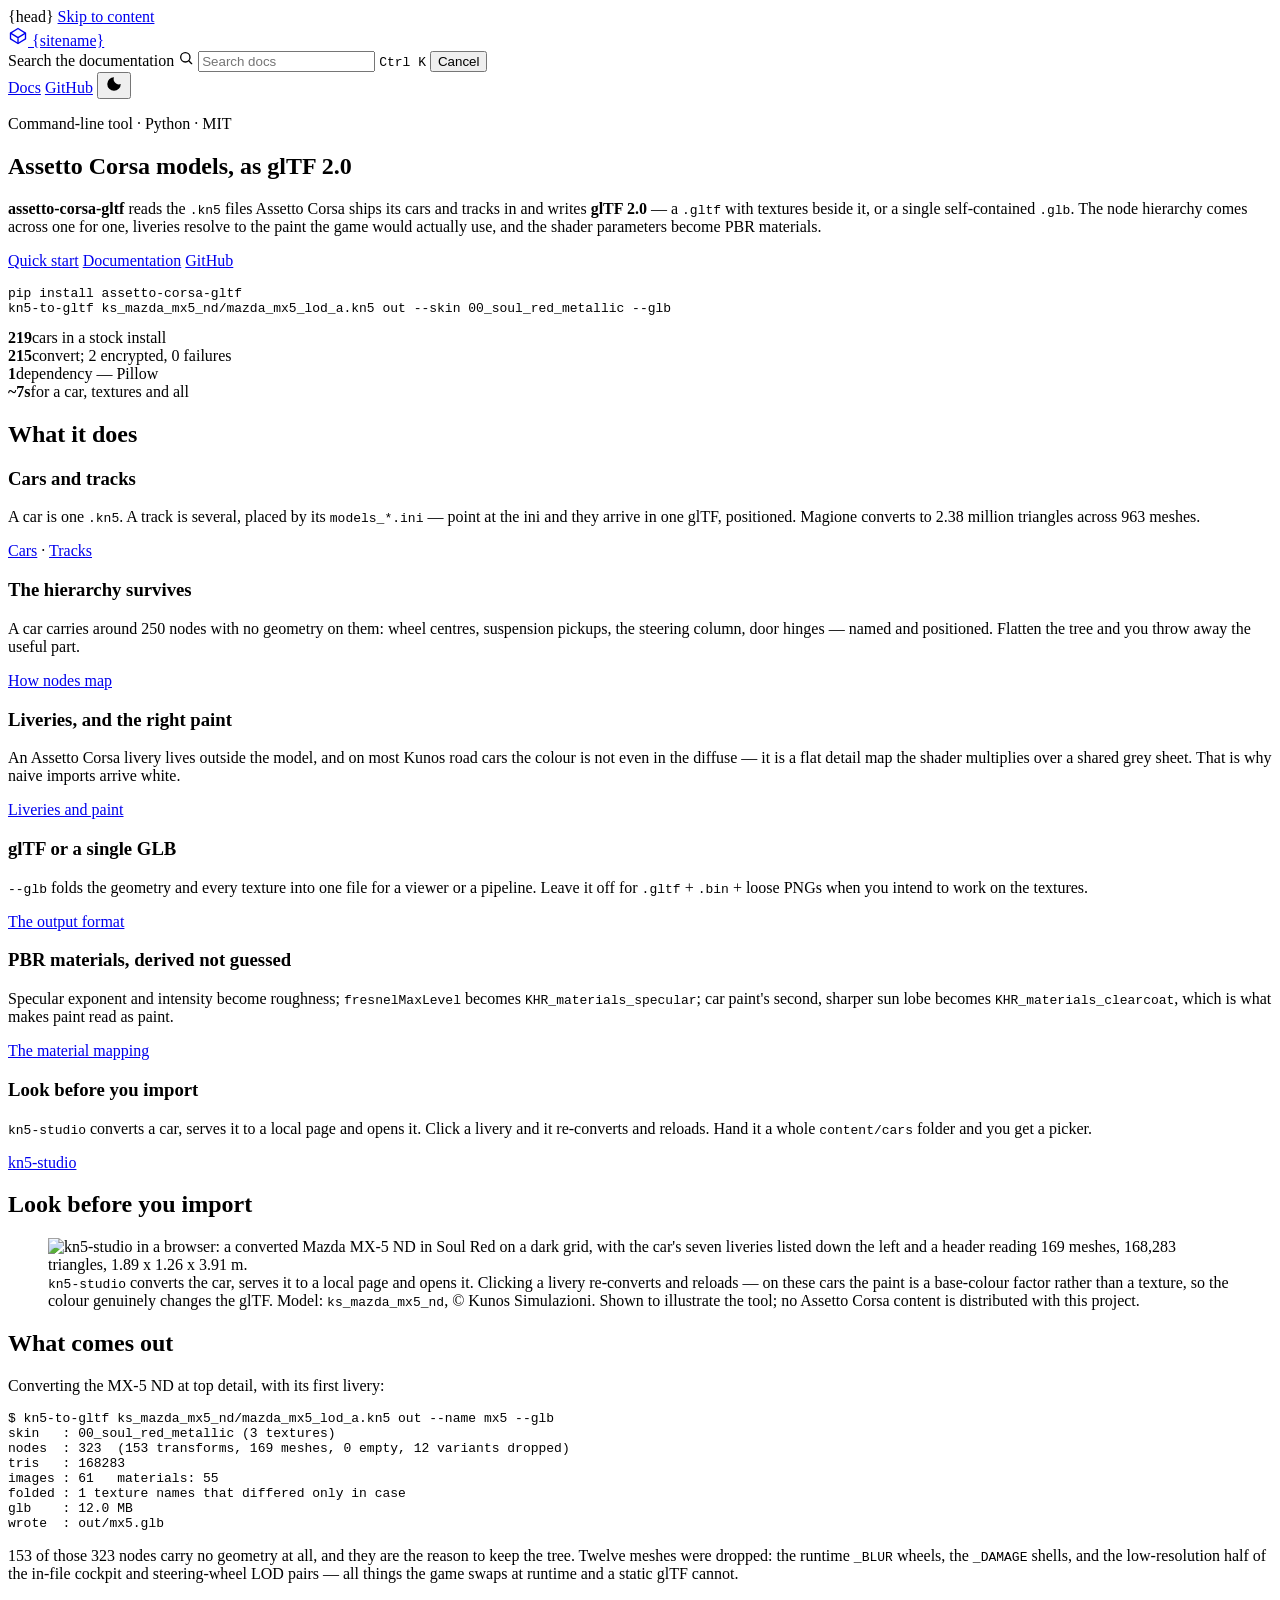
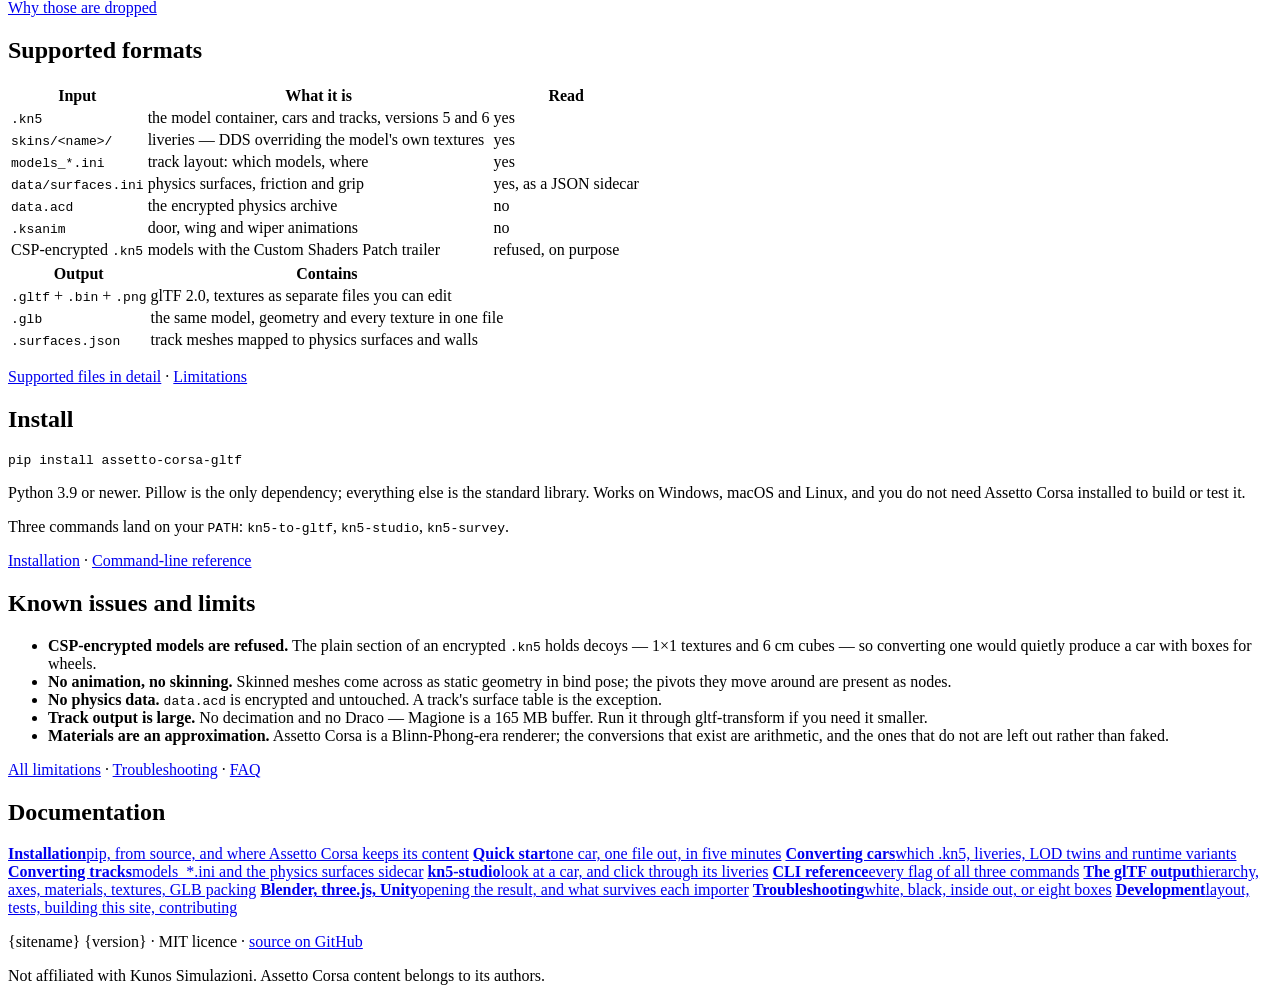
==== scripts/templates/home.html @ 8d21781a "Build the website from the Markdown scripts/build_site.py turns docs/*.md into a static site: one pa" ====
<!DOCTYPE html>
<html lang="en">
<head>
<meta charset="utf-8">
<meta name="viewport" content="width=device-width, initial-scale=1">
{head}
<link rel="icon" href="{assets}/favicon.svg" type="image/svg+xml">
<script>try{{var t=localStorage.getItem("acgltf-theme");if(t==="dark"||t==="light")document.documentElement.dataset.theme=t;}}catch(e){{}}</script>
<link rel="stylesheet" href="{assets}/style.css">
</head>
<body class="home" data-root="{root}">
<a class="skip" href="#content">Skip to content</a>

<header class="top">
  <a class="brand" href="{root}">
    <svg width="20" height="20" viewBox="0 0 24 24" aria-hidden="true" focusable="false">
      <path d="M3 8.5 12 3l9 5.5v7L12 21l-9-5.5z" fill="none" stroke="currentColor" stroke-width="1.6" stroke-linejoin="round"/>
      <path d="M3 8.5 12 14l9-5.5M12 14v7" fill="none" stroke="currentColor" stroke-width="1.6" stroke-linejoin="round"/>
    </svg>
    <span>{sitename}</span>
  </a>

  <form class="search" role="search" autocomplete="off" onsubmit="return false">
    <label class="sr-only" for="q">Search the documentation</label>
    <svg class="search-icon" width="16" height="16" viewBox="0 0 24 24" aria-hidden="true" focusable="false">
      <circle cx="11" cy="11" r="7" fill="none" stroke="currentColor" stroke-width="2"/>
      <path d="m16.5 16.5 4 4" fill="none" stroke="currentColor" stroke-width="2" stroke-linecap="round"/>
    </svg>
    <input id="q" type="search" placeholder="Search docs" aria-label="Search the documentation"
           role="combobox" aria-expanded="false" aria-controls="results" aria-autocomplete="list"
           spellcheck="false">
    <kbd class="hint" aria-hidden="true">Ctrl K</kbd>
    <button type="button" class="search-close" aria-label="Close search">Cancel</button>
    <div id="results" class="results" role="listbox" aria-label="Search results" hidden></div>
  </form>

  <nav class="top-links" aria-label="Site">
    <a href="{root}docs/">Docs</a>
    <a href="{repo}" rel="noopener">GitHub</a>
    <button type="button" class="theme" aria-label="Switch colour theme" title="Switch colour theme">
      <svg width="18" height="18" viewBox="0 0 24 24" aria-hidden="true" focusable="false">
        <path d="M12 3a9 9 0 1 0 9 9 7 7 0 0 1-9-9z" fill="currentColor"/>
      </svg>
    </button>
  </nav>
</header>

<main id="content">

<section class="hero">
  <p class="eyebrow">Command-line tool &middot; Python &middot; MIT</p>
  <h1>Assetto Corsa models, as glTF&nbsp;2.0</h1>
  <p class="lede">
    <strong>assetto-corsa-gltf</strong> reads the <code>.kn5</code> files Assetto Corsa
    ships its cars and tracks in and writes <strong>glTF 2.0</strong> — a <code>.gltf</code>
    with textures beside it, or a single self-contained <code>.glb</code>.
    The node hierarchy comes across one for one, liveries resolve to the paint the
    game would actually use, and the shader parameters become PBR materials.
  </p>
  <p class="cta">
    <a class="button primary" href="{root}docs/quick-start/">Quick start</a>
    <a class="button" href="{root}docs/">Documentation</a>
    <a class="button ghost" href="{repo}" rel="noopener">GitHub</a>
  </p>
  <pre class="hero-code"><code>pip install assetto-corsa-gltf
kn5-to-gltf ks_mazda_mx5_nd/mazda_mx5_lod_a.kn5 out --skin 00_soul_red_metallic --glb</code></pre>
</section>

<section class="strip" aria-label="At a glance">
  <div><b>219</b><span>cars in a stock install</span></div>
  <div><b>215</b><span>convert; 2 encrypted, 0 failures</span></div>
  <div><b>1</b><span>dependency — Pillow</span></div>
  <div><b>~7s</b><span>for a car, textures and all</span></div>
</section>

<section class="band">
  <h2>What it does</h2>
  <div class="cards">
    <article>
      <h3>Cars and tracks</h3>
      <p>A car is one <code>.kn5</code>. A track is several, placed by its
         <code>models_*.ini</code> — point at the ini and they arrive in one glTF,
         positioned. Magione converts to 2.38&nbsp;million triangles across 963 meshes.</p>
      <p><a href="{root}docs/cars/">Cars</a> · <a href="{root}docs/tracks/">Tracks</a></p>
    </article>
    <article>
      <h3>The hierarchy survives</h3>
      <p>A car carries around 250 nodes with no geometry on them: wheel centres,
         suspension pickups, the steering column, door hinges — named and positioned.
         Flatten the tree and you throw away the useful part.</p>
      <p><a href="{root}docs/output/#the-node-hierarchy">How nodes map</a></p>
    </article>
    <article>
      <h3>Liveries, and the right paint</h3>
      <p>An Assetto Corsa livery lives outside the model, and on most Kunos road cars the
         colour is not even in the diffuse — it is a flat detail map the shader multiplies
         over a shared grey sheet. That is why naive imports arrive white.</p>
      <p><a href="{root}docs/cars/#liveries-and-paint">Liveries and paint</a></p>
    </article>
    <article>
      <h3>glTF or a single GLB</h3>
      <p><code>--glb</code> folds the geometry and every texture into one file for a viewer
         or a pipeline. Leave it off for <code>.gltf</code> + <code>.bin</code> + loose PNGs
         when you intend to work on the textures.</p>
      <p><a href="{root}docs/output/">The output format</a></p>
    </article>
    <article>
      <h3>PBR materials, derived not guessed</h3>
      <p>Specular exponent and intensity become roughness; <code>fresnelMaxLevel</code> becomes
         <code>KHR_materials_specular</code>; car paint's second, sharper sun lobe becomes
         <code>KHR_materials_clearcoat</code>, which is what makes paint read as paint.</p>
      <p><a href="{root}docs/output/#materials">The material mapping</a></p>
    </article>
    <article>
      <h3>Look before you import</h3>
      <p><code>kn5-studio</code> converts a car, serves it to a local page and opens it.
         Click a livery and it re-converts and reloads. Hand it a whole
         <code>content/cars</code> folder and you get a picker.</p>
      <p><a href="{root}docs/preview/">kn5-studio</a></p>
    </article>
  </div>
</section>

<section class="band">
  <h2>Look before you import</h2>
  <figure class="shot">
    <img src="{assets}/kn5-studio.png" width="1200" height="754" loading="lazy"
         alt="kn5-studio in a browser: a converted Mazda MX-5 ND in Soul Red on a dark
              grid, with the car's seven liveries listed down the left and a header
              reading 169 meshes, 168,283 triangles, 1.89 x 1.26 x 3.91 m.">
    <figcaption>
      <code>kn5-studio</code> converts the car, serves it to a local page and opens it.
      Clicking a livery re-converts and reloads &mdash; on these cars the paint is a
      base-colour factor rather than a texture, so the colour genuinely changes the glTF.
      <span class="attr">Model: <code>ks_mazda_mx5_nd</code>, &copy; Kunos Simulazioni.
      Shown to illustrate the tool; no Assetto Corsa content is distributed with this
      project.</span>
    </figcaption>
  </figure>
</section>

<section class="band">
  <h2>What comes out</h2>
  <p>Converting the MX-5 ND at top detail, with its first livery:</p>
  <pre class="terminal"><code>$ kn5-to-gltf ks_mazda_mx5_nd/mazda_mx5_lod_a.kn5 out --name mx5 --glb
skin   : 00_soul_red_metallic (3 textures)
nodes  : 323  (153 transforms, 169 meshes, 0 empty, 12 variants dropped)
tris   : 168283
images : 61   materials: 55
folded : 1 texture names that differed only in case
glb    : 12.0 MB
wrote  : out/mx5.glb</code></pre>
  <p>153 of those 323 nodes carry no geometry at all, and they are the reason to keep
     the tree. Twelve meshes were dropped: the runtime <code>_BLUR</code> wheels, the
     <code>_DAMAGE</code> shells, and the low-resolution half of the in-file cockpit and
     steering-wheel LOD pairs — all things the game swaps at runtime and a static glTF
     cannot.</p>
  <p><a href="{root}docs/cars/#lod-twins-and-runtime-variants">Why those are dropped</a></p>
</section>

<section class="band">
  <h2>Supported formats</h2>
  <table class="formats">
    <thead><tr><th>Input</th><th>What it is</th><th>Read</th></tr></thead>
    <tbody>
      <tr><td><code>.kn5</code></td><td>the model container, cars and tracks, versions 5 and 6</td><td>yes</td></tr>
      <tr><td><code>skins/&lt;name&gt;/</code></td><td>liveries — DDS overriding the model's own textures</td><td>yes</td></tr>
      <tr><td><code>models_*.ini</code></td><td>track layout: which models, where</td><td>yes</td></tr>
      <tr><td><code>data/surfaces.ini</code></td><td>physics surfaces, friction and grip</td><td>yes, as a JSON sidecar</td></tr>
      <tr><td><code>data.acd</code></td><td>the encrypted physics archive</td><td>no</td></tr>
      <tr><td><code>.ksanim</code></td><td>door, wing and wiper animations</td><td>no</td></tr>
      <tr><td>CSP-encrypted <code>.kn5</code></td><td>models with the Custom Shaders Patch trailer</td><td>refused, on purpose</td></tr>
    </tbody>
  </table>
  <table class="formats">
    <thead><tr><th>Output</th><th>Contains</th></tr></thead>
    <tbody>
      <tr><td><code>.gltf</code> + <code>.bin</code> + <code>.png</code></td><td>glTF 2.0, textures as separate files you can edit</td></tr>
      <tr><td><code>.glb</code></td><td>the same model, geometry and every texture in one file</td></tr>
      <tr><td><code>.surfaces.json</code></td><td>track meshes mapped to physics surfaces and walls</td></tr>
    </tbody>
  </table>
  <p><a href="{root}docs/supported-files/">Supported files in detail</a> ·
     <a href="{root}docs/limitations/">Limitations</a></p>
</section>

<section class="band">
  <h2>Install</h2>
  <pre class="terminal"><code>pip install assetto-corsa-gltf</code></pre>
  <p>Python 3.9 or newer. Pillow is the only dependency; everything else is the standard
     library. Works on Windows, macOS and Linux, and you do not need Assetto Corsa
     installed to build or test it.</p>
  <p>Three commands land on your <code>PATH</code>:
     <code>kn5-to-gltf</code>, <code>kn5-studio</code>, <code>kn5-survey</code>.</p>
  <p><a href="{root}docs/installation/">Installation</a> ·
     <a href="{root}docs/cli/">Command-line reference</a></p>
</section>

<section class="band">
  <h2>Known issues and limits</h2>
  <ul class="limits">
    <li><b>CSP-encrypted models are refused.</b> The plain section of an encrypted
        <code>.kn5</code> holds decoys — 1×1 textures and 6&nbsp;cm cubes — so converting one
        would quietly produce a car with boxes for wheels.</li>
    <li><b>No animation, no skinning.</b> Skinned meshes come across as static geometry in
        bind pose; the pivots they move around are present as nodes.</li>
    <li><b>No physics data.</b> <code>data.acd</code> is encrypted and untouched. A track's
        surface table is the exception.</li>
    <li><b>Track output is large.</b> No decimation and no Draco — Magione is a 165&nbsp;MB
        buffer. Run it through gltf-transform if you need it smaller.</li>
    <li><b>Materials are an approximation.</b> Assetto Corsa is a Blinn-Phong-era renderer;
        the conversions that exist are arithmetic, and the ones that do not are left out
        rather than faked.</li>
  </ul>
  <p><a href="{root}docs/limitations/">All limitations</a> ·
     <a href="{root}docs/troubleshooting/">Troubleshooting</a> ·
     <a href="{root}docs/faq/">FAQ</a></p>
</section>

<section class="band">
  <h2>Documentation</h2>
  <div class="doclinks">
    <a href="{root}docs/installation/"><b>Installation</b><span>pip, from source, and where Assetto Corsa keeps its content</span></a>
    <a href="{root}docs/quick-start/"><b>Quick start</b><span>one car, one file out, in five minutes</span></a>
    <a href="{root}docs/cars/"><b>Converting cars</b><span>which .kn5, liveries, LOD twins and runtime variants</span></a>
    <a href="{root}docs/tracks/"><b>Converting tracks</b><span>models_*.ini and the physics surfaces sidecar</span></a>
    <a href="{root}docs/preview/"><b>kn5-studio</b><span>look at a car, and click through its liveries</span></a>
    <a href="{root}docs/cli/"><b>CLI reference</b><span>every flag of all three commands</span></a>
    <a href="{root}docs/output/"><b>The glTF output</b><span>hierarchy, axes, materials, textures, GLB packing</span></a>
    <a href="{root}docs/workflow/"><b>Blender, three.js, Unity</b><span>opening the result, and what survives each importer</span></a>
    <a href="{root}docs/troubleshooting/"><b>Troubleshooting</b><span>white, black, inside out, or eight boxes</span></a>
    <a href="{root}docs/development/"><b>Development</b><span>layout, tests, building this site, contributing</span></a>
  </div>
</section>

</main>

<footer class="foot">
  <p>{sitename} {version} &middot; MIT licence &middot; <a href="{repo}" rel="noopener">source on GitHub</a></p>
  <p class="small">Not affiliated with Kunos Simulazioni. Assetto Corsa content belongs to its authors.</p>
</footer>

<script src="{assets}/site.js" defer></script>
<script src="{assets}/search.js" defer></script>
</body>
</html>
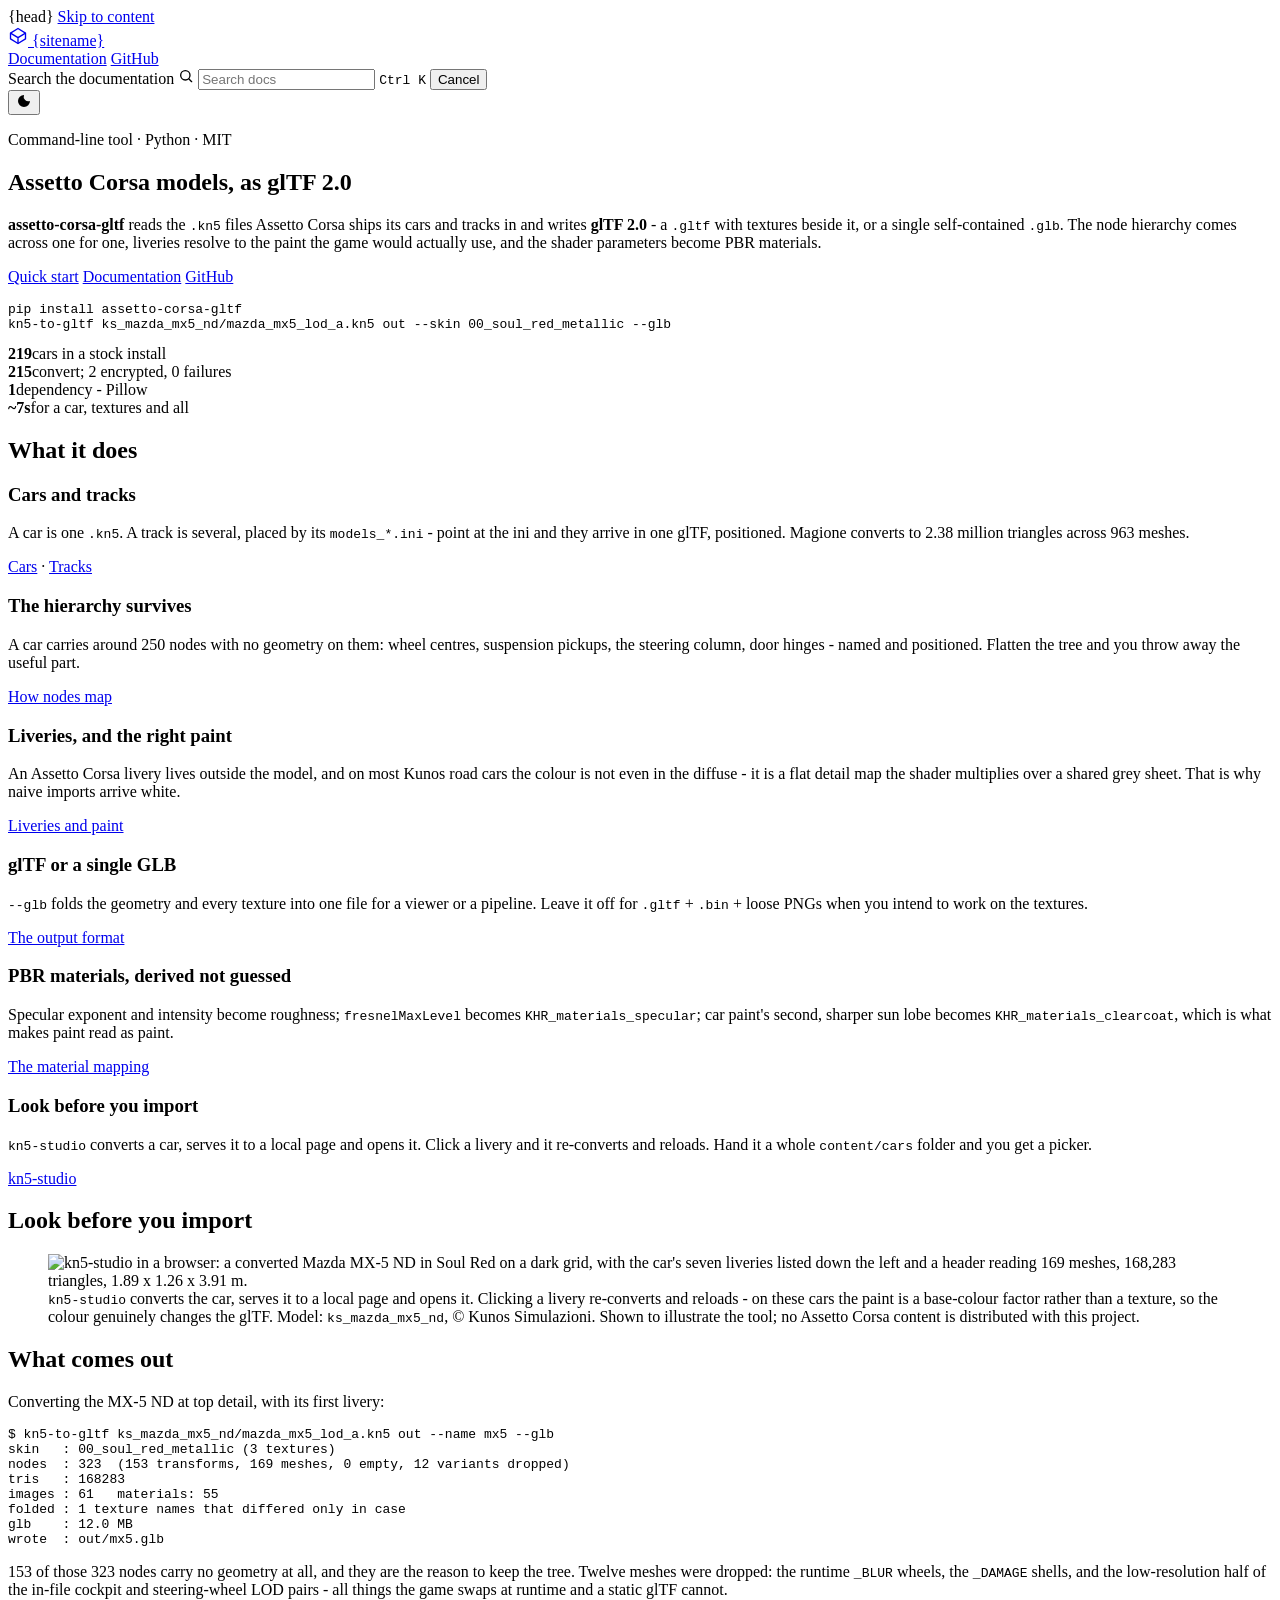
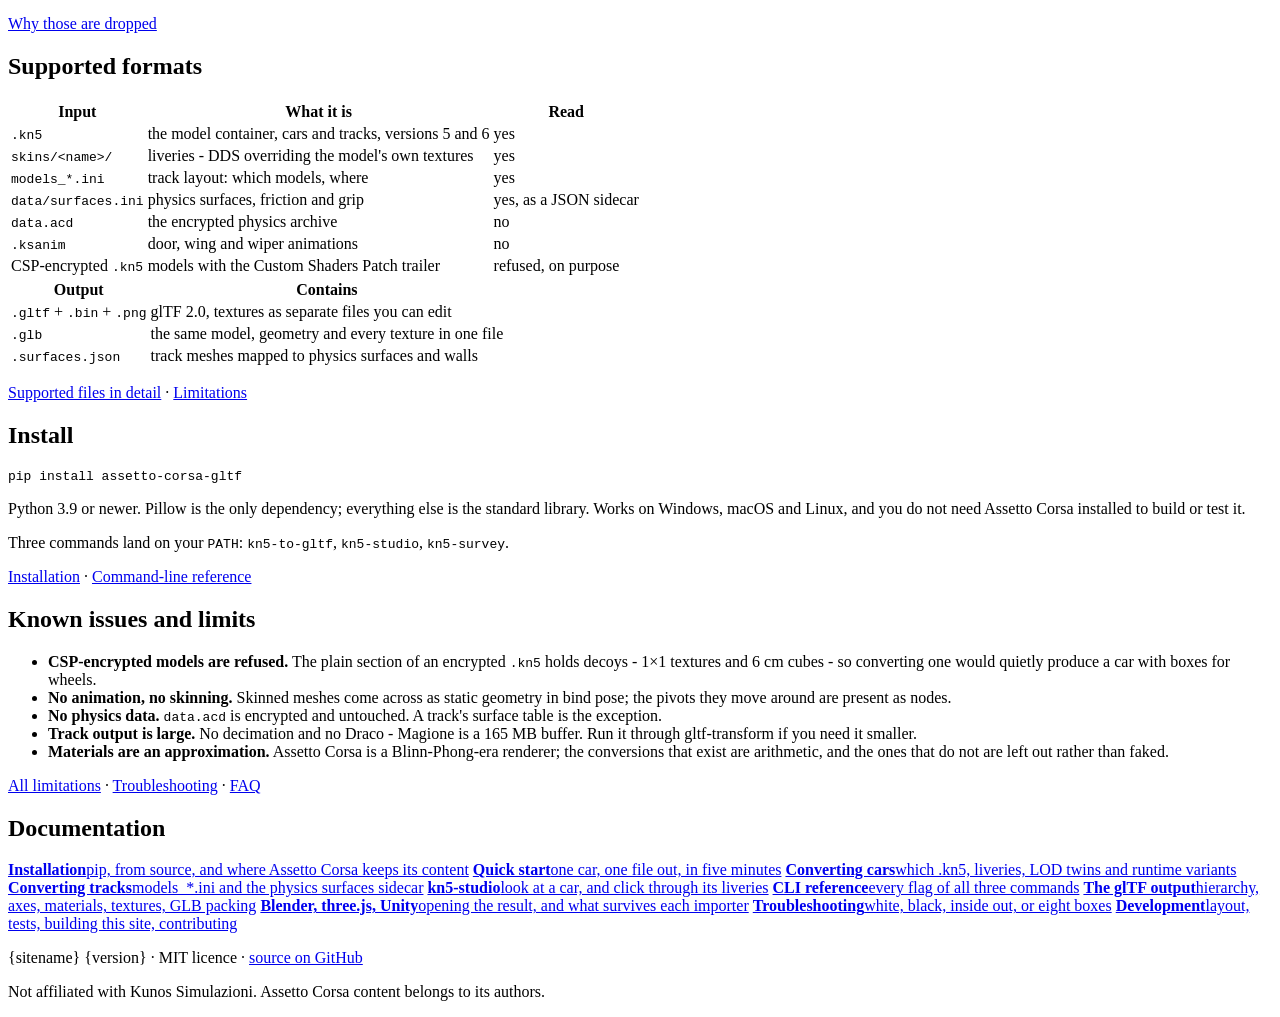
==== commit 9ab14381: "Restyle the site after shadcn/ui Same token names and the same values as shadcn/ui - background, for" ====
--- a/scripts/templates/home.html
+++ b/scripts/templates/home.html
@@ -19,6 +19,11 @@
     </svg>
     <span>{sitename}</span>
   </a>
+
+  <nav class="top-links" aria-label="Site">
+    <a href="{root}docs/">Documentation</a>
+    <a href="{repo}" rel="noopener">GitHub</a>
+  </nav>
 
   <form class="search" role="search" autocomplete="off" onsubmit="return false">
     <label class="sr-only" for="q">Search the documentation</label>
@@ -34,15 +39,13 @@
     <div id="results" class="results" role="listbox" aria-label="Search results" hidden></div>
   </form>
 
-  <nav class="top-links" aria-label="Site">
-    <a href="{root}docs/">Docs</a>
-    <a href="{repo}" rel="noopener">GitHub</a>
+  <div class="tools">
     <button type="button" class="theme" aria-label="Switch colour theme" title="Switch colour theme">
-      <svg width="18" height="18" viewBox="0 0 24 24" aria-hidden="true" focusable="false">
+      <svg width="16" height="16" viewBox="0 0 24 24" aria-hidden="true" focusable="false">
         <path d="M12 3a9 9 0 1 0 9 9 7 7 0 0 1-9-9z" fill="currentColor"/>
       </svg>
     </button>
-  </nav>
+  </div>
 </header>
 
 <main id="content">
@@ -52,7 +55,7 @@
   <h1>Assetto Corsa models, as glTF&nbsp;2.0</h1>
   <p class="lede">
     <strong>assetto-corsa-gltf</strong> reads the <code>.kn5</code> files Assetto Corsa
-    ships its cars and tracks in and writes <strong>glTF 2.0</strong> — a <code>.gltf</code>
+    ships its cars and tracks in and writes <strong>glTF 2.0</strong> - a <code>.gltf</code>
     with textures beside it, or a single self-contained <code>.glb</code>.
     The node hierarchy comes across one for one, liveries resolve to the paint the
     game would actually use, and the shader parameters become PBR materials.
@@ -69,7 +72,7 @@
 <section class="strip" aria-label="At a glance">
   <div><b>219</b><span>cars in a stock install</span></div>
   <div><b>215</b><span>convert; 2 encrypted, 0 failures</span></div>
-  <div><b>1</b><span>dependency — Pillow</span></div>
+  <div><b>1</b><span>dependency - Pillow</span></div>
   <div><b>~7s</b><span>for a car, textures and all</span></div>
 </section>
 
@@ -79,21 +82,21 @@
     <article>
       <h3>Cars and tracks</h3>
       <p>A car is one <code>.kn5</code>. A track is several, placed by its
-         <code>models_*.ini</code> — point at the ini and they arrive in one glTF,
+         <code>models_*.ini</code> - point at the ini and they arrive in one glTF,
          positioned. Magione converts to 2.38&nbsp;million triangles across 963 meshes.</p>
       <p><a href="{root}docs/cars/">Cars</a> · <a href="{root}docs/tracks/">Tracks</a></p>
     </article>
     <article>
       <h3>The hierarchy survives</h3>
       <p>A car carries around 250 nodes with no geometry on them: wheel centres,
-         suspension pickups, the steering column, door hinges — named and positioned.
+         suspension pickups, the steering column, door hinges - named and positioned.
          Flatten the tree and you throw away the useful part.</p>
       <p><a href="{root}docs/output/#the-node-hierarchy">How nodes map</a></p>
     </article>
     <article>
       <h3>Liveries, and the right paint</h3>
       <p>An Assetto Corsa livery lives outside the model, and on most Kunos road cars the
-         colour is not even in the diffuse — it is a flat detail map the shader multiplies
+         colour is not even in the diffuse - it is a flat detail map the shader multiplies
          over a shared grey sheet. That is why naive imports arrive white.</p>
       <p><a href="{root}docs/cars/#liveries-and-paint">Liveries and paint</a></p>
     </article>
@@ -130,7 +133,7 @@
               reading 169 meshes, 168,283 triangles, 1.89 x 1.26 x 3.91 m.">
     <figcaption>
       <code>kn5-studio</code> converts the car, serves it to a local page and opens it.
-      Clicking a livery re-converts and reloads &mdash; on these cars the paint is a
+      Clicking a livery re-converts and reloads - on these cars the paint is a
       base-colour factor rather than a texture, so the colour genuinely changes the glTF.
       <span class="attr">Model: <code>ks_mazda_mx5_nd</code>, &copy; Kunos Simulazioni.
       Shown to illustrate the tool; no Assetto Corsa content is distributed with this
@@ -153,7 +156,7 @@
   <p>153 of those 323 nodes carry no geometry at all, and they are the reason to keep
      the tree. Twelve meshes were dropped: the runtime <code>_BLUR</code> wheels, the
      <code>_DAMAGE</code> shells, and the low-resolution half of the in-file cockpit and
-     steering-wheel LOD pairs — all things the game swaps at runtime and a static glTF
+     steering-wheel LOD pairs - all things the game swaps at runtime and a static glTF
      cannot.</p>
   <p><a href="{root}docs/cars/#lod-twins-and-runtime-variants">Why those are dropped</a></p>
 </section>
@@ -164,7 +167,7 @@
     <thead><tr><th>Input</th><th>What it is</th><th>Read</th></tr></thead>
     <tbody>
       <tr><td><code>.kn5</code></td><td>the model container, cars and tracks, versions 5 and 6</td><td>yes</td></tr>
-      <tr><td><code>skins/&lt;name&gt;/</code></td><td>liveries — DDS overriding the model's own textures</td><td>yes</td></tr>
+      <tr><td><code>skins/&lt;name&gt;/</code></td><td>liveries - DDS overriding the model's own textures</td><td>yes</td></tr>
       <tr><td><code>models_*.ini</code></td><td>track layout: which models, where</td><td>yes</td></tr>
       <tr><td><code>data/surfaces.ini</code></td><td>physics surfaces, friction and grip</td><td>yes, as a JSON sidecar</td></tr>
       <tr><td><code>data.acd</code></td><td>the encrypted physics archive</td><td>no</td></tr>
@@ -200,13 +203,13 @@
   <h2>Known issues and limits</h2>
   <ul class="limits">
     <li><b>CSP-encrypted models are refused.</b> The plain section of an encrypted
-        <code>.kn5</code> holds decoys — 1×1 textures and 6&nbsp;cm cubes — so converting one
+        <code>.kn5</code> holds decoys - 1×1 textures and 6&nbsp;cm cubes - so converting one
         would quietly produce a car with boxes for wheels.</li>
     <li><b>No animation, no skinning.</b> Skinned meshes come across as static geometry in
         bind pose; the pivots they move around are present as nodes.</li>
     <li><b>No physics data.</b> <code>data.acd</code> is encrypted and untouched. A track's
         surface table is the exception.</li>
-    <li><b>Track output is large.</b> No decimation and no Draco — Magione is a 165&nbsp;MB
+    <li><b>Track output is large.</b> No decimation and no Draco - Magione is a 165&nbsp;MB
         buffer. Run it through gltf-transform if you need it smaller.</li>
     <li><b>Materials are an approximation.</b> Assetto Corsa is a Blinn-Phong-era renderer;
         the conversions that exist are arithmetic, and the ones that do not are left out
